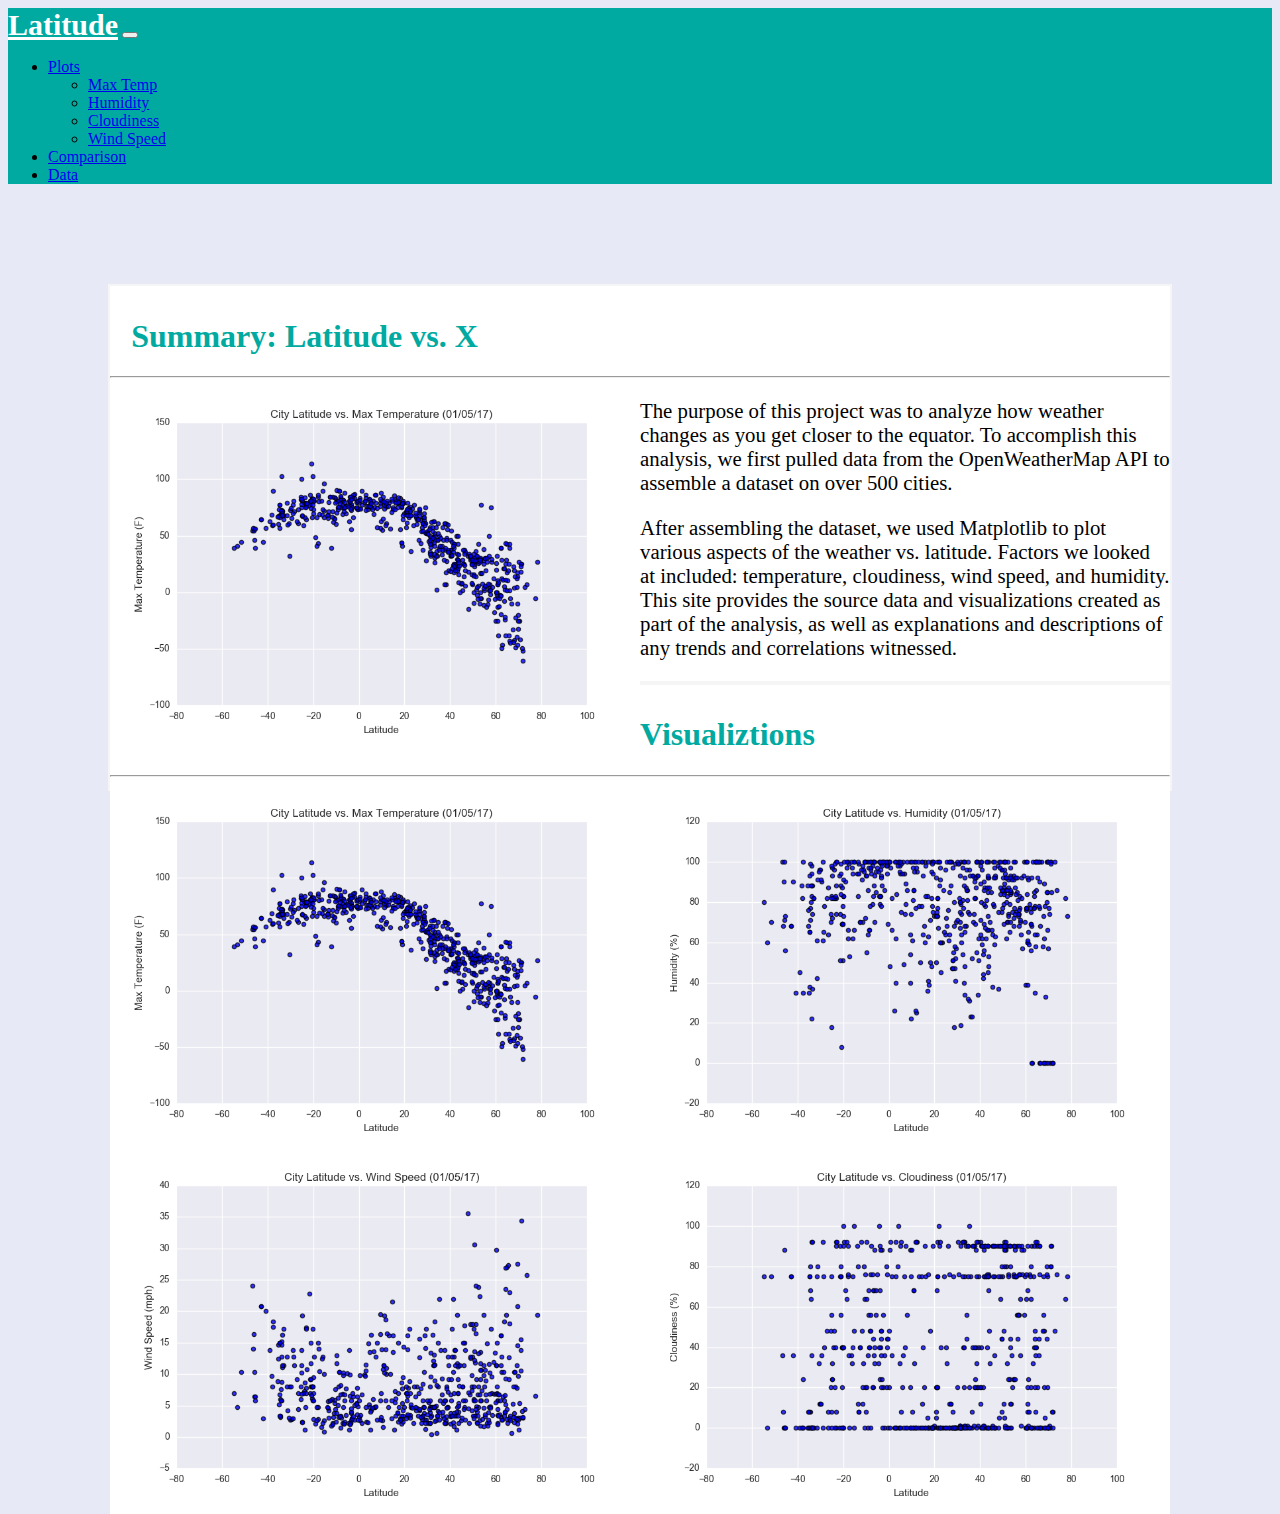
==== Starter Files/cloudiness.html @ 9bb17e96 "max_temp.html is prepared" ====
<!DOCTYPE html>
<html lang="en">

<head>
    <meta charset="UTF-8">
    <title>Web Visualization</title>
    <link href="https://cdn.jsdelivr.net/npm/bootstrap@5.0.1/dist/css/bootstrap.min.css" rel="stylesheet"
        integrity="sha384-+0n0xVW2eSR5OomGNYDnhzAbDsOXxcvSN1TPprVMTNDbiYZCxYbOOl7+AMvyTG2x" crossorigin="anonymous">
    <link rel="stylesheet" href="static/css/style.css">
</head>

<body>


    <!-- Our rows function in containers (grid created). -->

    <!-- Our columns function in rows. -->

    <!-- As a link -->
    <nav class="navbar navbar-expand-lg navbar-light">
        <div class="container-fluid">
            <a class="navbar-brand" href="index.html">Latitude</a>
            <button class="navbar-toggler" type="button" data-bs-toggle="collapse"
                data-bs-target="#navbarSupportedContent" aria-controls="navbarSupportedContent" aria-expanded="false"
                aria-label="Toggle navigation">
                <span class="navbar-toggler-icon"></span>
            </button>
            <div class="collapse navbar-collapse" id="navbarSupportedContent">
                <ul class="navbar-nav ms-auto mb-2 mb-lg-0">
                    <li class="nav-item dropdown">
                        <a class="nav-link dropdown-toggle" href="#" id="navbarDropdown" role="button"
                            data-bs-toggle="dropdown" aria-expanded="false">
                            Plots
                        </a>
                        <ul class="dropdown-menu" aria-labelledby="navbarDropdown">
                            <li><a class="dropdown-item" href="max_temp.html">Max Temp</a></li>
                            <li><a class="dropdown-item" href="humidity.html">Humidity</a></li>
                            <li><a class="dropdown-item" href="cloudiness.html">Cloudiness</a></li>
                            <li><a class="dropdown-item" href="wind_speed.html">Wind Speed</a></li>
                        </ul>
                    </li>
                    <li class="nav-item">
                        <a class="nav-link active" aria-current="page" href="comparison.html">Comparison</a>
                    </li>
                    <li class="nav-item">
                        <a class="nav-link" href="data.html">Data</a>
                    </li>
                </ul>
            </div>
        </div>
    </nav>
    <div class="container">
        <div class="row">
            <div class="col-md-8">
                <div class="box box-1">
                    <h1>Summary: Latitude vs. X</h1>
                    <hr>
                    <a href="#"><img class="img-1" src="static/images/Fig1.png" alt="Latitude vs. Temp" /></a>
                    <p>
                        The purpose of this project was to analyze how weather changes
                        as you get closer to the equator. To accomplish this analysis,
                        we first pulled data from the OpenWeatherMap API to assemble a
                        dataset on over 500 cities.
                    </p>
                    <p>
                        After assembling the dataset, we used Matplotlib to plot various
                        aspects of the weather vs. latitude. Factors we looked at
                        included: temperature, cloudiness, wind speed, and humidity.
                        This site provides the source data and visualizations created as
                        part of the analysis, as well as explanations and descriptions
                        of any trends and correlations witnessed.
                    </p>
                </div>
            </div>
            <div class="col-md-4">
                <!-- Seperate divs in a column with class names makes it easy to move in css file -->
                <div class="box box-2">
                    <h1>Visualiztions</h1>
                    <hr>
                    <a href="max_temp.html"><img class="img-1" src="static/images/Fig1.png"
                            alt="Latitude vs. Max Temp" /></a>
                    <a href="humidity.html"><img class="img-2" src="static/images/Fig2.png"
                            alt="Latitude vs. Humidity" /></a>
                </div>
                <div class="box box-3">
                    <a href="cloudiness.html"><img class="img-3" src="static/images/Fig3.png"
                            alt="Latitude vs. Cloudiness" /></a>
                    <a href="wind_speed.html"><img class="img-4" src="static/images/Fig4.png"
                            alt="Latitude vs. Wind Speed" /></a>
                </div>
            </div>
        </div>
    </div>
    <script src="https://cdn.jsdelivr.net/npm/bootstrap@5.0.1/dist/js/bootstrap.bundle.min.js"
        integrity="sha384-gtEjrD/SeCtmISkJkNUaaKMoLD0//ElJ19smozuHV6z3Iehds+3Ulb9Bn9Plx0x4"
        crossorigin="anonymous"></script>
</body>

</html>
---- Starter Files/static/css/style.css ----
body {
    background: #e7eaf6; 
  }
  
  .navbar-light {
    margin: 0px;
    border: 0px; 
    padding: 0px;
    background-color: #00aaa0;
  }

  .navbar-brand {
    font-weight:bold;
    font-size: 30px;
    color: white;
  }
 
  /* This is the margin between the two white boxes in a container and the navbar */
  .container {
    margin: 100px;
  }

  .box {
    float: auto;
    background: #ffffff; ;
    border: 2px solid whitesmoke;
  }


  h1 {
    color: #00aaa0; 
    margin-top: 3%;
    margin-left: 2%;
  }

  /* Important for not overlapping in small size screen */
  img {
    width:50% !important;
    height:50% !important; 
  }

  .img-1 {
    float: left; 
    padding: auto;
    width: 250px;
    height: 250px;
  }

  .img-2 {
    float: left; 
    padding: auto;
    width: 250px;
    height: 250px;
  }
  
  .img-3 {
    float: right; 
    padding: auto;
    width: 250px;
    height: 250px;
  }

  .img-4 {
    float: right; 
    padding: auto;
    width: 250px;
    height: 250px;
  }
  p {
    font-size: 1.3rem;
  }
  
  /* Important for not overlapping in small size screen */
  .comp-img {
    width:100% !important;
    height:100% !important; 
  }

  .temp-img {
    width:100% !important;
    height:100% !important; 
  }

  figcaption {
    text-align: center;
    font-weight: bolder;
    font-size: larger;
    color: #00aaa0;
  }
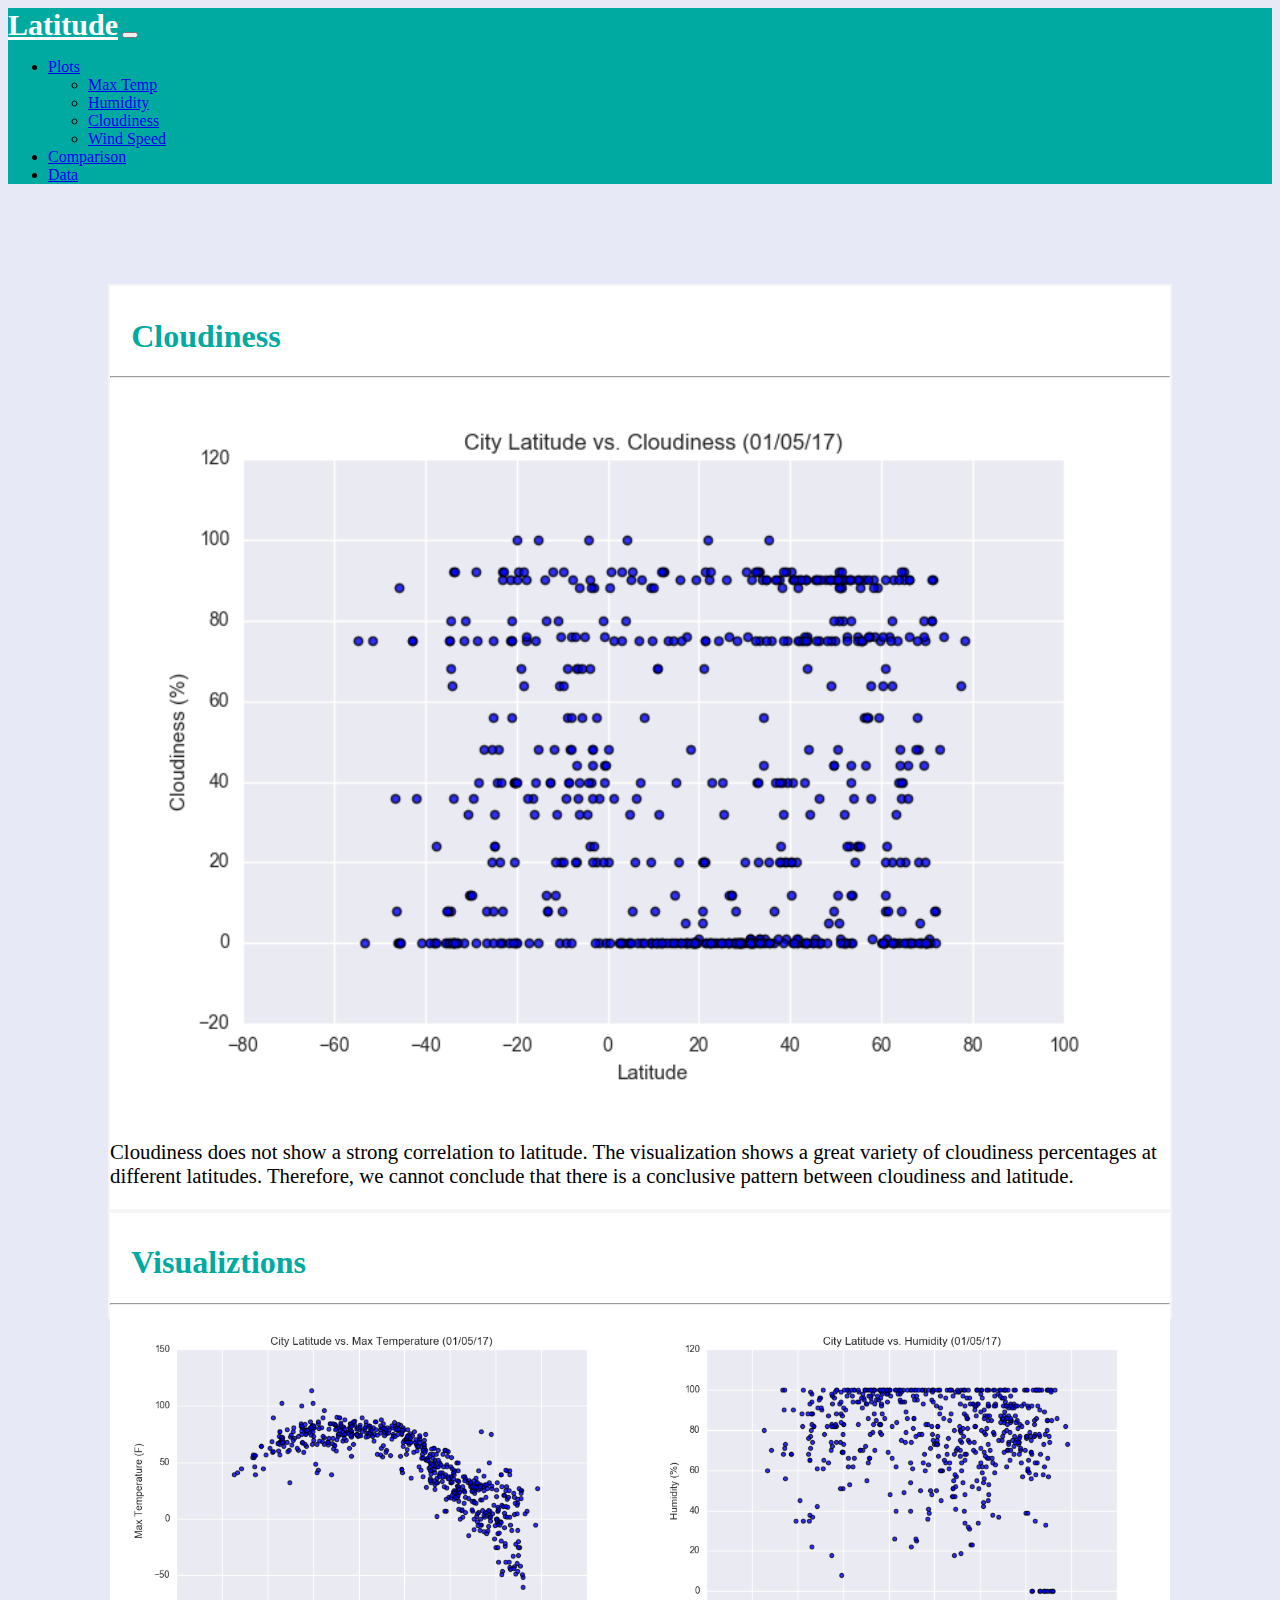
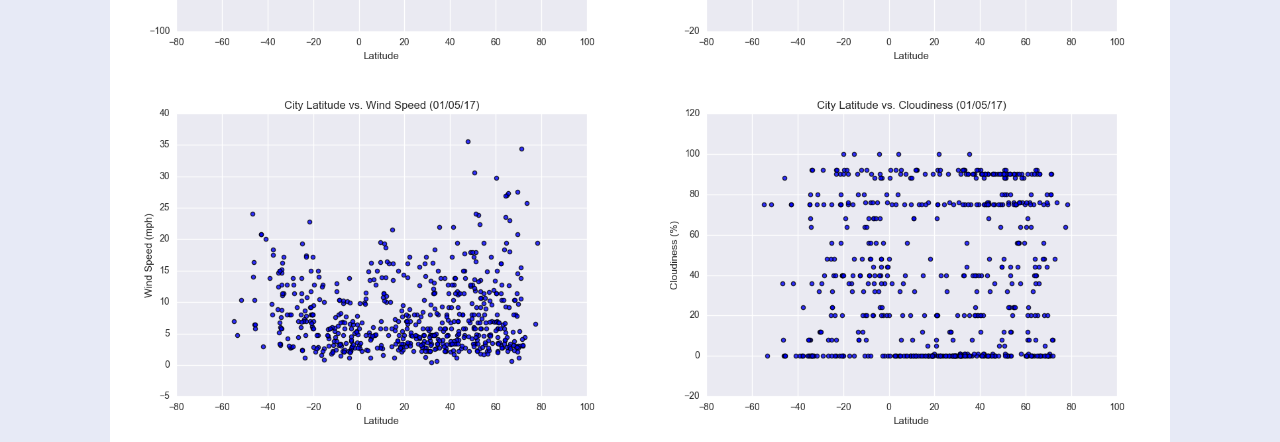
==== commit fdd1e565: "data is added in data.html" ====
--- a/Starter Files/cloudiness.html
+++ b/Starter Files/cloudiness.html
@@ -53,22 +53,14 @@
         <div class="row">
             <div class="col-md-8">
                 <div class="box box-1">
-                    <h1>Summary: Latitude vs. X</h1>
+                    <h1>Cloudiness</h1>
                     <hr>
-                    <a href="#"><img class="img-1" src="static/images/Fig1.png" alt="Latitude vs. Temp" /></a>
+                    <a href="#"><img class="big-img" src="static/images/Fig3.png" alt="Latitude vs. Cloudiness" /></a>
                     <p>
-                        The purpose of this project was to analyze how weather changes
-                        as you get closer to the equator. To accomplish this analysis,
-                        we first pulled data from the OpenWeatherMap API to assemble a
-                        dataset on over 500 cities.
-                    </p>
-                    <p>
-                        After assembling the dataset, we used Matplotlib to plot various
-                        aspects of the weather vs. latitude. Factors we looked at
-                        included: temperature, cloudiness, wind speed, and humidity.
-                        This site provides the source data and visualizations created as
-                        part of the analysis, as well as explanations and descriptions
-                        of any trends and correlations witnessed.
+                        Cloudiness does not show a strong correlation to latitude. The
+                        visualization shows a great variety of cloudiness percentages at
+                        different latitudes. Therefore, we cannot conclude that there is
+                        a conclusive pattern between cloudiness and latitude.
                     </p>
                 </div>
             </div>
--- a/Starter Files/static/css/style.css
+++ b/Starter Files/static/css/style.css
@@ -76,7 +76,7 @@
     height:100% !important; 
   }
 
-  .temp-img {
+  .big-img {
     width:100% !important;
     height:100% !important; 
   }
@@ -86,4 +86,9 @@
     font-weight: bolder;
     font-size: larger;
     color: #00aaa0;
+  }
+
+  table {
+    width:100% !important;
+    height:100% !important; 
   }